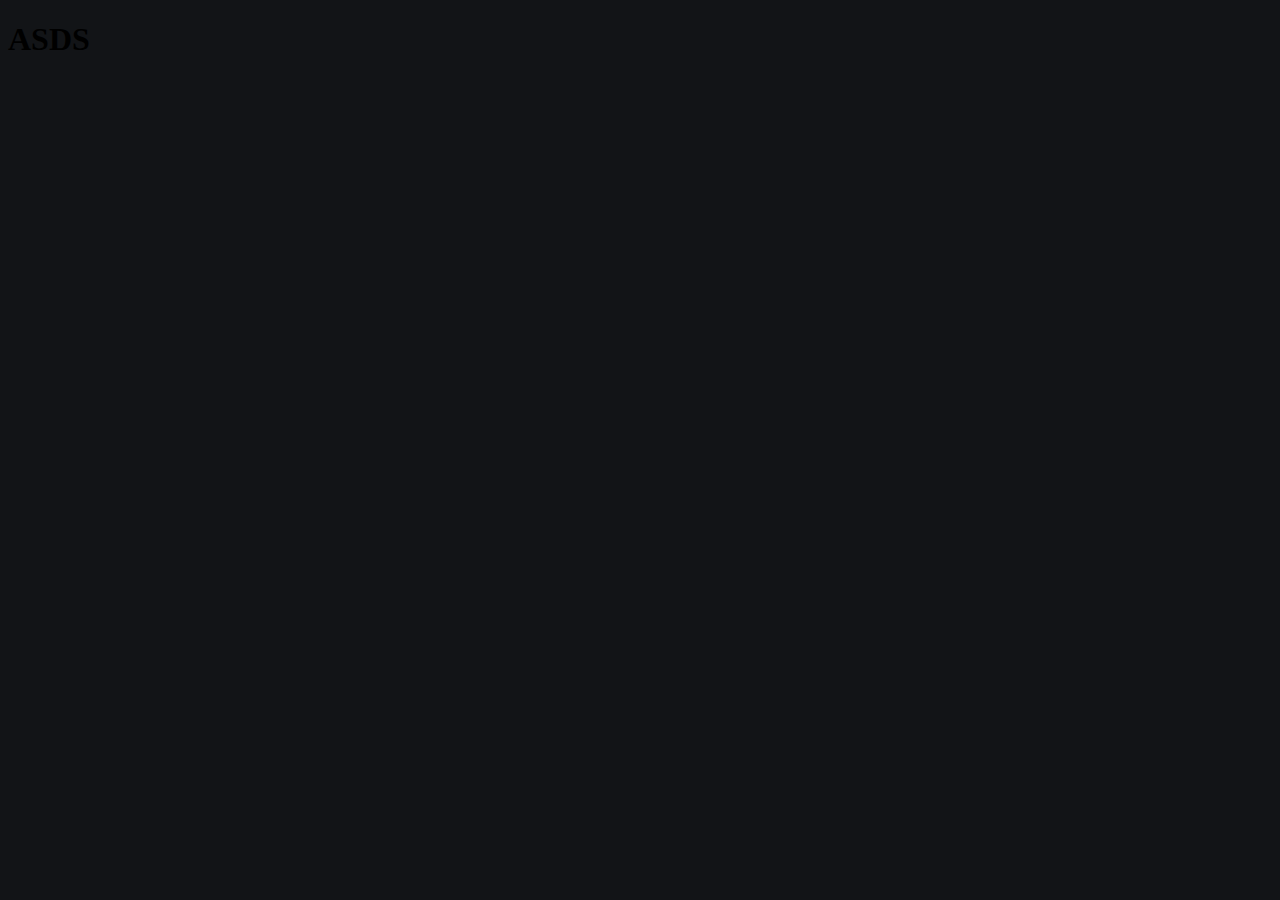
==== index.html @ 9716e4ef "Initial commit" ====
<!DOCTYPE html>
<html lang="en">
<head>
    <meta charset="UTF-8">
    <meta http-equiv="X-UA-Compatible" content="IE=edge">
    <meta name="viewport" content="width=device-width, initial-scale=1.0">
    <title>Document</title>
    <link rel="stylesheet" href="./css/style.css">
</head>
<body>
    <h1>ASDS</h1>


    
</body>
</html>
---- css/style.css ----
body {
    background-color: hsl(216, 12%, 8%);
}
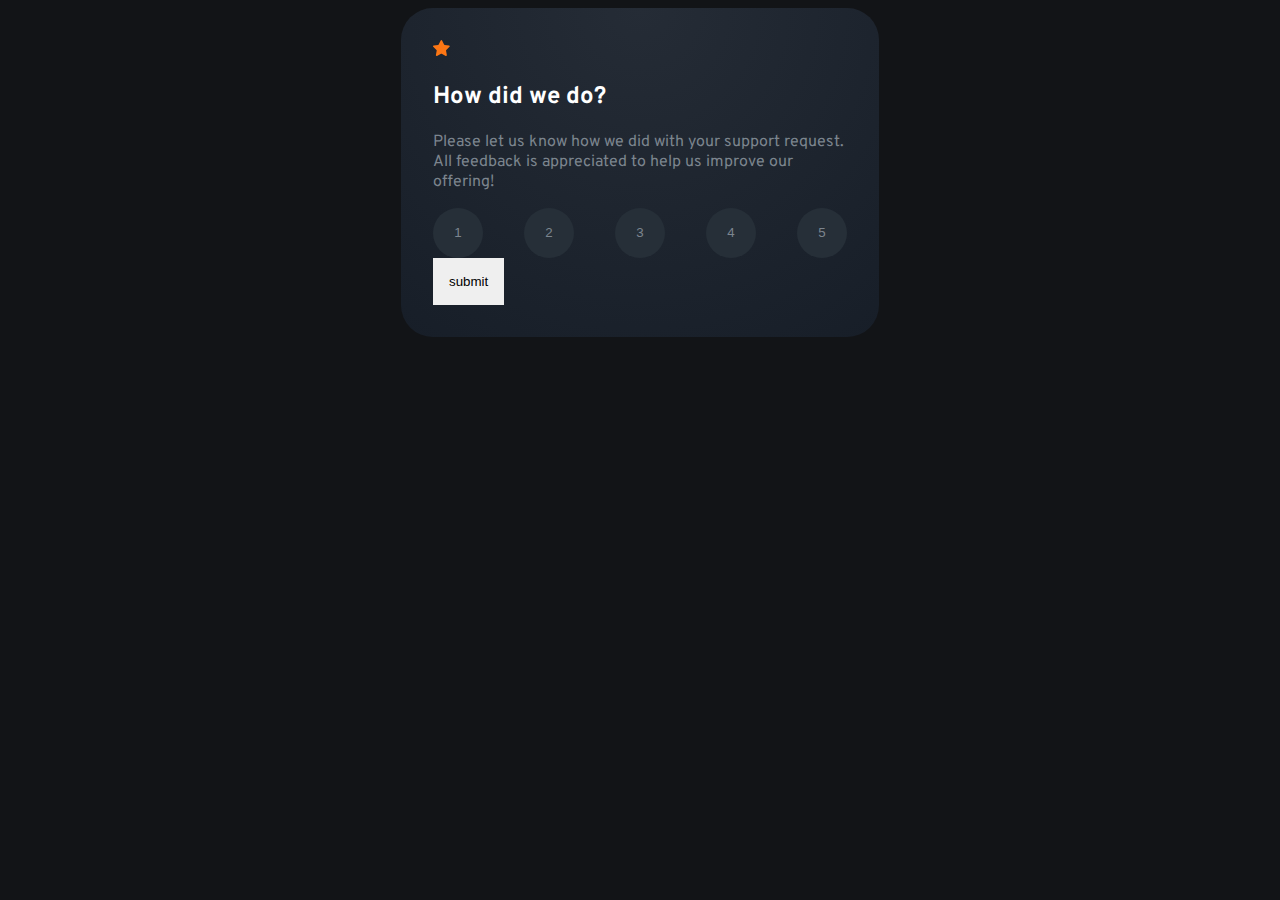
==== commit 02cd448c: "Add some styling" ====
--- a/index.html
+++ b/index.html
@@ -1,16 +1,36 @@
 <!DOCTYPE html>
 <html lang="en">
-<head>
-    <meta charset="UTF-8">
-    <meta http-equiv="X-UA-Compatible" content="IE=edge">
-    <meta name="viewport" content="width=device-width, initial-scale=1.0">
+  <head>
+    <meta charset="UTF-8" />
+    <meta http-equiv="X-UA-Compatible" content="IE=edge" />
+    <meta name="viewport" content="width=device-width, initial-scale=1.0" />
     <title>Document</title>
-    <link rel="stylesheet" href="./css/style.css">
-</head>
-<body>
-    <h1>ASDS</h1>
-
-
-    
-</body>
-</html>+    <link rel="stylesheet" href="./css/style.css" />
+    <link rel="preconnect" href="https://fonts.googleapis.com" />
+    <link rel="preconnect" href="https://fonts.gstatic.com" crossorigin />
+    <link
+      href="https://fonts.googleapis.com/css2?family=Overpass:wght@300;600&display=swap"
+      rel="stylesheet"
+    />
+  </head>
+  <body>
+    <article class="card">
+      <span class="star-icon">
+        <img src="./images/icon-star.svg" alt="" />
+      </span>
+      <h2>How did we do?</h2>
+      <p>
+        Please let us know how we did with your support request. All feedback is
+        appreciated to help us improve our offering!
+      </p>
+      <div class="rating-container">
+        <button class="btn btn-rating">1</button>
+        <button class="btn btn-rating">2</button>
+        <button class="btn btn-rating">3</button>
+        <button class="btn btn-rating">4</button>
+        <button class="btn btn-rating">5</button>
+      </div>
+      <button class="btn btn-submit">submit</button>
+    </article>
+  </body>
+</html>
--- a/css/style.css
+++ b/css/style.css
@@ -1,4 +1,44 @@
+
+
 body {
-    background-color: hsl(216, 12%, 8%);
+  background-color: hsl(216, 12%, 8%);
+  font-family: "Overpass", sans-serif;
+  color: white;
 }
 
+p {
+    color: #7c858e;
+}
+
+.card {
+  background: rgb(37, 44, 54);
+  background: radial-gradient(
+    circle at 50% 0%,
+    rgba(37, 44, 54, 1) 0%,
+    rgba(23, 30, 40, 1) 100%
+  );
+  padding: 2rem;
+  border-radius: 2rem;
+  max-width: 414px;
+  margin: 0 auto;
+}
+
+.btn {
+  border: none;
+  padding: 1rem;
+}
+.rating-container {
+    display: flex;
+    justify-content: space-between;
+}
+.btn-rating {
+    background-color: #262f38;
+    color: #7c858e;
+  width: 50px;
+  height: 50px;
+  border-radius: 50%;
+}
+.btn-rating:hover {
+    background-color: hsl(25, 97%, 53%);
+    color: white;
+}
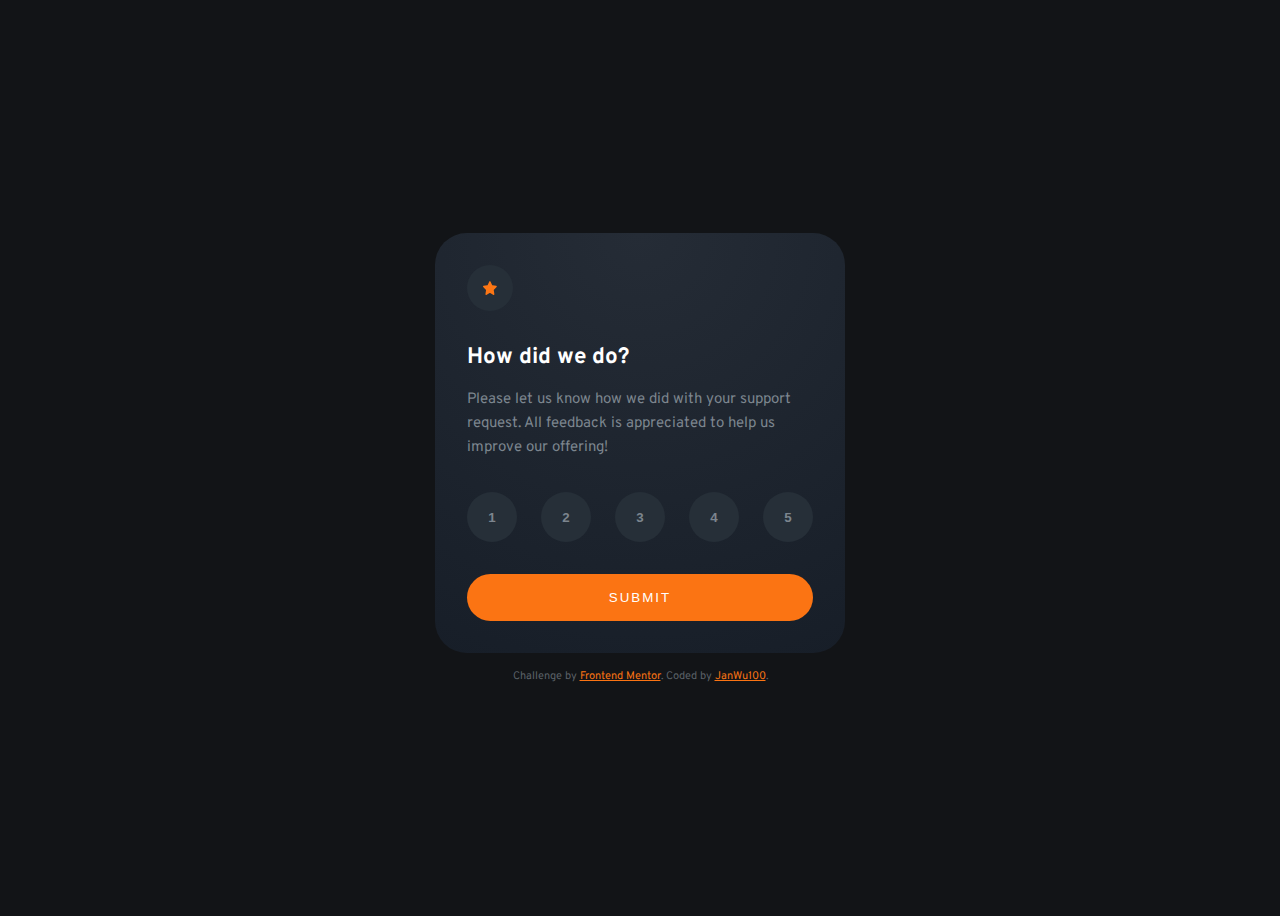
==== commit 346f3f2e: "Add readme, fix h2 styling" ====
--- a/index.html
+++ b/index.html
@@ -4,33 +4,121 @@
     <meta charset="UTF-8" />
     <meta http-equiv="X-UA-Compatible" content="IE=edge" />
     <meta name="viewport" content="width=device-width, initial-scale=1.0" />
-    <title>Document</title>
+    <link
+      rel="icon"
+      type="image/png"
+      sizes="32x32"
+      href="./images/favicon-32x32.png"
+    />
+
+    <title>Frontend Mentor | Interactive rating component</title>
     <link rel="stylesheet" href="./css/style.css" />
     <link rel="preconnect" href="https://fonts.googleapis.com" />
     <link rel="preconnect" href="https://fonts.gstatic.com" crossorigin />
     <link
-      href="https://fonts.googleapis.com/css2?family=Overpass:wght@300;600&display=swap"
+      href="https://fonts.googleapis.com/css2?family=Overpass:wght@400;700&display=swap"
       rel="stylesheet"
     />
   </head>
   <body>
-    <article class="card">
-      <span class="star-icon">
-        <img src="./images/icon-star.svg" alt="" />
-      </span>
-      <h2>How did we do?</h2>
-      <p>
-        Please let us know how we did with your support request. All feedback is
-        appreciated to help us improve our offering!
-      </p>
-      <div class="rating-container">
-        <button class="btn btn-rating">1</button>
-        <button class="btn btn-rating">2</button>
-        <button class="btn btn-rating">3</button>
-        <button class="btn btn-rating">4</button>
-        <button class="btn btn-rating">5</button>
+    <article class="card-background">
+      <div class="card">
+        <div class="card-header">
+          <span class="star-icon">
+            <img src="./images/icon-star.svg" alt="" />
+          </span>
+        </div>
+
+        <div class="text-container">
+          <h2 class="card-heading">How did we do?</h2>
+          <p>
+            Please let us know how we did with your support request. All
+            feedback is appreciated to help us improve our offering!
+          </p>
+        </div>
+
+        <div class="rating-control">
+          <ul>
+            <li><button class="btn btn-rating" value="1">1</button></li>
+            <li><button class="btn btn-rating" value="2">2</button></li>
+            <li><button class="btn btn-rating" value="3">3</button></li>
+            <li><button class="btn btn-rating" value="4">4</button></li>
+            <li><button class="btn btn-rating" value="5">5</button></li>
+          </ul>
+          <button class="btn btn-submit">submit</button>
+          <div class="error-msg hidden"></div>
+        </div>
       </div>
-      <button class="btn btn-submit">submit</button>
     </article>
+    <div class="attribution">
+      Challenge by
+      <a href="https://www.frontendmentor.io?ref=challenge" target="_blank"
+        >Frontend Mentor</a
+      >. Coded by <a href="https://github.com/JanWu100">JanWu100</a>.
+    </div>
+    <script>
+      let ratingSelected;
+      const textContainer = document.querySelector(".text-container");
+      const errorMsg = document.querySelector(".error-msg");
+      const ratingBtns = document.querySelectorAll(".btn-rating");
+      const cardBody = document.querySelector(".card");
+
+      ratingBtns.forEach((button) =>
+        button.addEventListener("click", (e) => {
+          clearError();
+          ratingSelected = e.target.value;
+          ratingBtns.forEach((button) =>
+            button.classList.remove("btn__active")
+          );
+          button.classList.add("btn__active");
+        })
+      );
+
+      document.querySelector(".btn-submit").addEventListener("click", () => {
+        if (ratingSelected) displaySummary();
+        else showError();
+      });
+
+      const displaySummary = () => {
+        const initialHeight = cardBody.clientHeight;
+        cardBody.style.minHeight = `${initialHeight}px`;
+        cardBody.classList.add("hidden");
+
+        setTimeout(() => {
+          swapData();
+          cardBody.classList.remove("hidden");
+          cardBody.style.minHeight = `0px`;
+        }, 300);
+      };
+
+      const showError = () => {
+        errorMsg.classList.remove("hidden");
+        errorMsg.innerHTML = "Please give us a rating to proceed.";
+      };
+
+      const clearError = () => {
+        errorMsg.classList.add("hidden");
+        errorMsg.innerHTML = "";
+      };
+
+      const swapData = () => {
+        document
+          .querySelector(".card-background")
+          .classList.add("card__center");
+        document.querySelector(".rating-control").classList.add("disabled");
+
+        document.querySelector(".card-header").innerHTML = `
+            <img class="header-image" src="./images/illustration-thank-you.svg" alt="" />
+            <div class="user-rating"><p>You selected ${ratingSelected} out of 5</p></div>
+            `;
+        textContainer.innerHTML = `
+            <h2 class="card-heading">Thank You!</h2>
+            <p>
+                We appreciate you taking the time to give a rating. If you ever need more support,
+                don’t hesitate to get in touch!
+            </p>
+            `;
+      };
+    </script>
   </body>
 </html>
--- a/css/style.css
+++ b/css/style.css
@@ -1,44 +1,204 @@
-
+:root {
+  --color-primary: hsla(25, 97%, 53%);
+}
+
+*,
+*::after,
+*::before {
+  box-sizing: border-box;
+}
+
+::selection {
+  background-color: hsla(25, 97%, 53%, 0.9);
+  color: white;
+}
 
 body {
   background-color: hsl(216, 12%, 8%);
   font-family: "Overpass", sans-serif;
   color: white;
+  height: 100vh;
+  display: flex;
+  flex-direction: column;
+  justify-content: center;
+  overflow: hidden;
 }
 
 p {
-    color: #7c858e;
-}
-
-.card {
+  color: #7c858e;
+  margin: 0;
+  font-size: 15px;
+  line-height: 1.6;
+  font-weight: 400;
+}
+
+.card-heading {
+  margin: 0 0 1rem;
+  font-size: 1.4rem;
+}
+
+.card-background {
   background: rgb(37, 44, 54);
   background: radial-gradient(
     circle at 50% 0%,
     rgba(37, 44, 54, 1) 0%,
     rgba(23, 30, 40, 1) 100%
   );
-  padding: 2rem;
+  padding: 1.5rem;
   border-radius: 2rem;
-  max-width: 414px;
+  max-width: 410px;
   margin: 0 auto;
+}
+.card__center {
+  text-align: center;
+}
+
+.card {
+  display: flex;
+  flex-direction: column;
+  opacity: 1;
+  transition: opacity 0.3s, min-height 1s;
+}
+
+.card.hidden {
+  opacity: 0;
+}
+
+.card-header {
+  margin-bottom: 1.5rem;
+}
+
+.star-icon {
+  width: fit-content;
+  background-color: #262f38;
+  width: 46px;
+  height: 46px;
+  border-radius: 50px;
+  display: flex;
+  justify-content: center;
+  align-items: center;
+}
+
+.star-icon img {
+  width: 14px;
+  height: 14px;
+}
+
+.rating-control ul {
+  list-style: none;
+  padding: 0;
+  display: flex;
+  justify-content: space-between;
+  margin: 2rem 0;
+  flex-wrap: wrap;
+  gap: 5px;
 }
 
 .btn {
   border: none;
+  border-radius: 50px;
+  cursor: pointer;
+  transition: background-color 0.3s, color 0.3s;
+}
+.btn-rating {
+  background-color: #262f38;
+  color: #7c858e;
+  font-weight: 700;
+  width: 40px;
+  height: 40px;
+}
+.btn-rating:hover {
+  background-color: var(--color-primary);
+  color: white;
+}
+
+.btn-submit {
+  background-color: var(--color-primary);
+  color: white;
+  width: 100%;
+  text-transform: uppercase;
+  letter-spacing: 2px;
   padding: 1rem;
 }
-.rating-container {
-    display: flex;
+
+.btn-submit:hover {
+  background-color: white;
+  color: var(--color-primary);
+}
+
+.btn__active {
+  background-color: #7c8799;
+  color: white;
+}
+
+.error-msg {
+  text-align: center;
+  color: var(--color-primary);
+  font-size: 0.8rem;
+  margin-top: 1.5rem;
+  height: 1rem;
+  transition: height 0.3s, opacity 0.5s;
+  opacity: 1;
+}
+
+.error-msg.hidden {
+  margin-top: 0;
+  height: 0px;
+  opacity: 0;
+}
+
+.disabled {
+  display: none;
+}
+
+.user-rating {
+  background-color: #262f38;
+  justify-content: center;
+  margin: 1.5rem auto 0;
+  width: fit-content;
+  padding: 0.2rem 1rem 0.1rem;
+  border-radius: 15px;
+}
+
+.user-rating p {
+  color: var(--color-primary);
+  margin: 0;
+  font-size: 14px;
+}
+
+.attribution {
+  margin-top: 1rem;
+  font-size: 11px;
+  text-align: center;
+  color: hsla(210, 7%, 52%, 0.7);
+}
+.attribution a {
+  color: var(--color-primary);
+}
+
+@media screen and (min-width: 376px) {
+  .card-background {
+    padding: 2rem;
+  }
+  .card-header {
+    margin-bottom: 2rem;
+  }
+  .btn-rating {
+    width: 50px;
+    height: 50px;
+  }
+  .rating-control ul {
     justify-content: space-between;
-}
-.btn-rating {
-    background-color: #262f38;
-    color: #7c858e;
-  width: 50px;
-  height: 50px;
-  border-radius: 50%;
-}
-.btn-rating:hover {
-    background-color: hsl(25, 97%, 53%);
-    color: white;
-}
+    margin: 2rem 0;
+    flex-wrap: nowrap;
+  }
+}
+
+@media (max-width: 285px) {
+  .rating-control ul {
+    justify-content: center;
+  }
+  .rating-control li {
+    text-align: center;
+  }
+}
